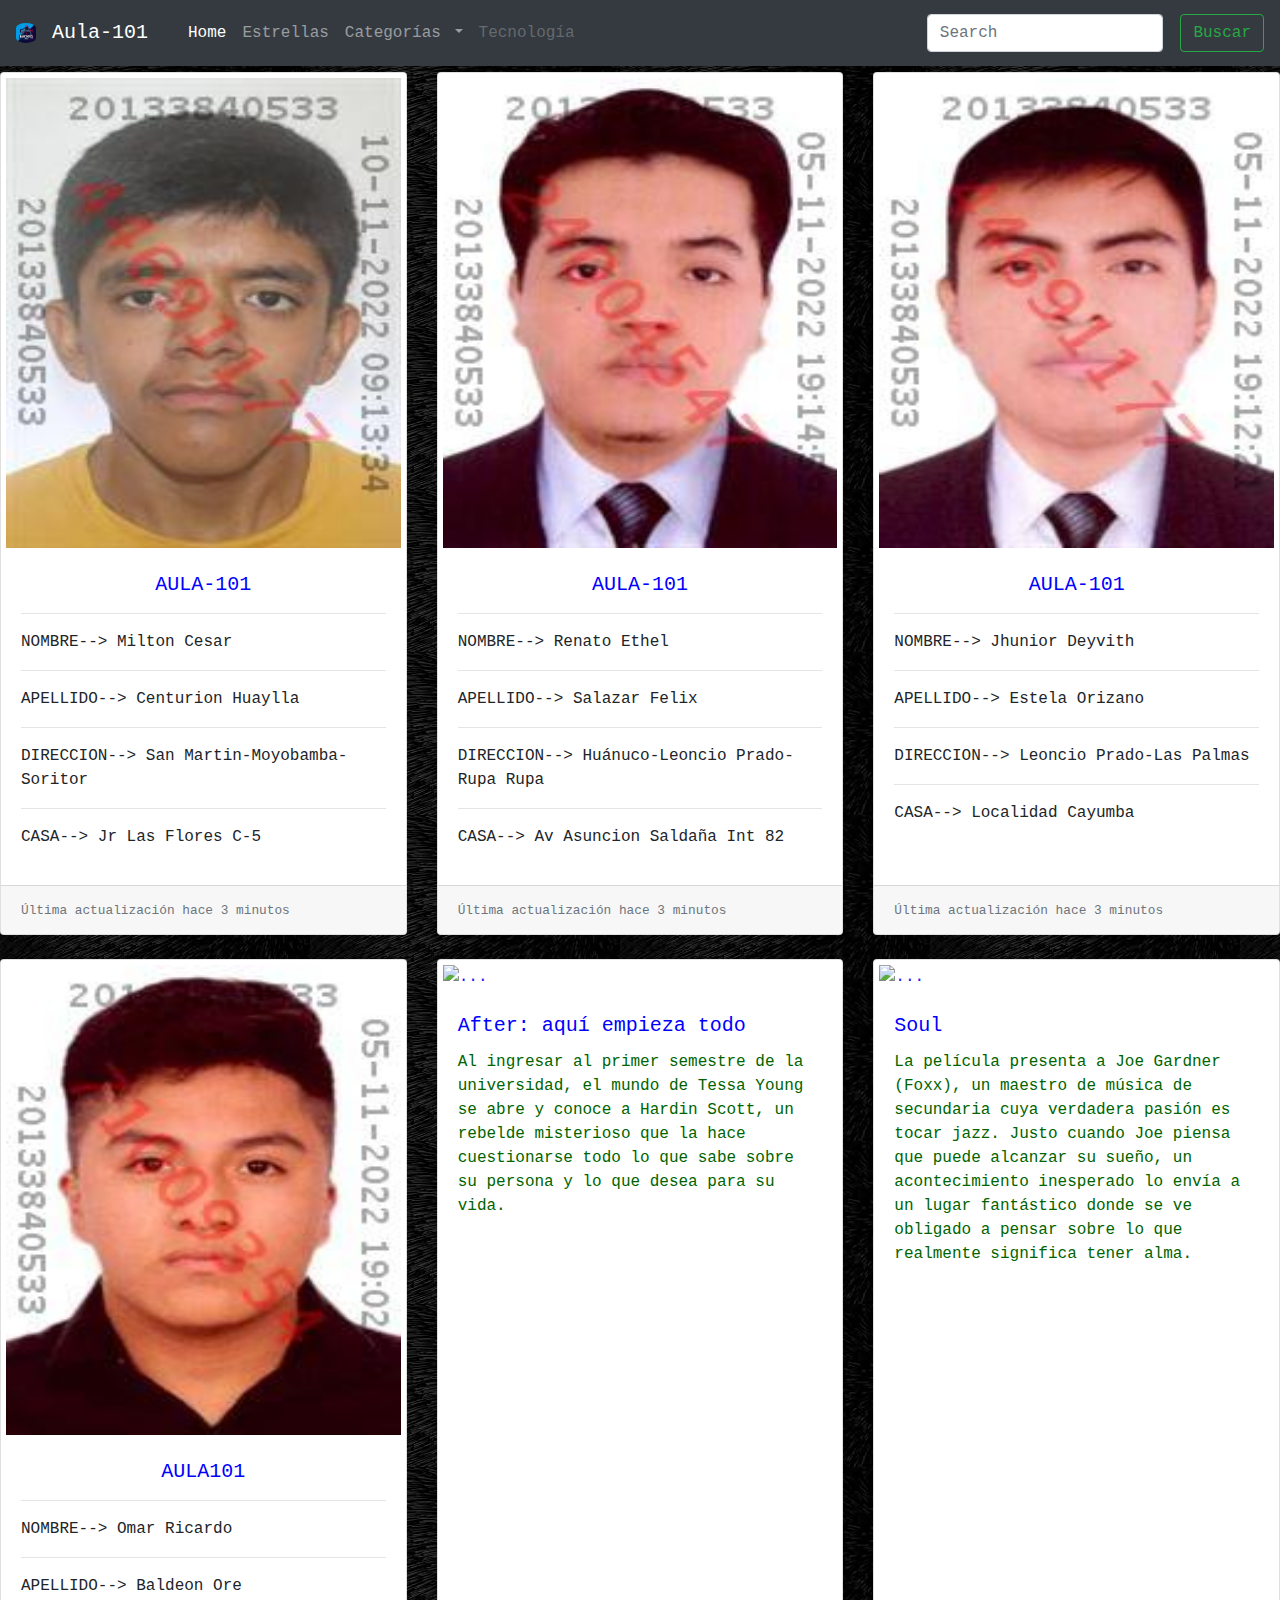
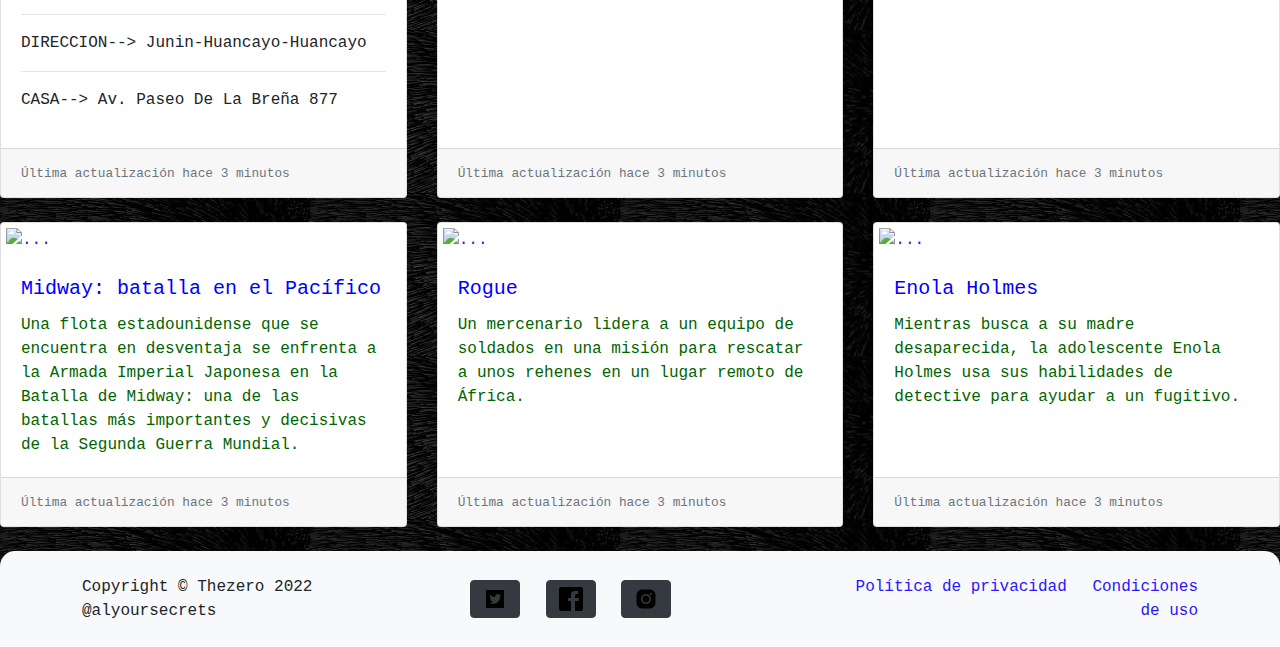
==== index3.html @ 786f1b88 "Add files via upload" ====
<!DOCTYPE html>
<html lang="en">

<head>
  <meta charset="UTF-8">
  <meta name="viewport" content="width=device-width, initial-scale=1.0">
  <title>@alyoursecrets</title>
  <link rel="stylesheet" href="https://cdn.jsdelivr.net/npm/bootstrap@4.5.3/dist/css/bootstrap.min.css"
    integrity="sha384-TX8t27EcRE3e/ihU7zmQxVncDAy5uIKz4rEkgIXeMed4M0jlfIDPvg6uqKI2xXr2" crossorigin="anonymous">
  <link rel="stylesheet" href="https://stackpath.bootstrapcdn.com/bootstrap/4.5.2/css/bootstrap.min.css"
    integrity="sha384-JcKb8q3iqJ61gNV9KGb8thSsNjpSL0n8PARn9HuZOnIxN0hoP+VmmDGMN5t9UJ0Z" crossorigin="anonymous">
    <link rel="icon" type="image/x-icon" href="img/logo-fake.png" />
  <link rel="stylesheet" href="css/estilos.css">
</head>

<body>
  <!--Aqui empieza el header-->
  <div class="divi1">
    <!--nav del cabezal-->
    <nav class="navbar navbar-expand-lg navbar navbar-dark bg-dark">
      <a href="" class="navbar-brand" href="index.html"><img src="img/avatar3.jpeg" class="navbar-brand" href="#"
          height="30" id="img1"><span class="navbar-brand" id="parra1">Aula-101</span></a>
      <button class="navbar-toggler" type="button" data-toggle="collapse" data-target="#navbarSupportedContent"
        aria-controls="navbarSupportedContent" aria-expanded="false" aria-label="Toggle navigation">
        <span class="navbar-toggler-icon"></span>
      </button>

      <div class="collapse navbar-collapse" id="navbarSupportedContent">
        <ul class="navbar-nav mr-auto">
          <li class="nav-item active">
            <a class="nav-link" href="#" translate="no">Home<span class="sr-only">(actual)</span></a>
          </li>
          <li class="nav-item">
            <a class="nav-link" href="#">Estrellas</a>
          </li>
          <li class="nav-item dropdown">
            <a class="nav-link dropdown-toggle" href="#" id="navbarDropdown" role="button" data-toggle="dropdown"
              aria-haspopup="true" aria-expanded="false">
              Categorías
            </a>
            <div class="dropdown-menu" aria-labelledby="navbarDropdown">
              <a class="dropdown-item" href="#">Procesing..</a>
              <a class="dropdown-item" href="#">Procesing..</a>
              <a class="dropdown-item" href="#">Procesing..</a>
              <a class="dropdown-item" href="#">Procesing..</a>
              <a class="dropdown-item" href="#">Procesing..</a>
              <div class="dropdown-divider"></div>
              <a class="dropdown-item" href="#">Procesing..</a>
            </div>
          </li>
          <li class="nav-item">
            <a class="nav-link disabled" href="#" tabindex="-1" aria-disabled="true">Tecnología</a>
          </li>
        </ul>
        <form class="form-inline my-2 my-lg-0" method=GET action="http://www.google.com/search">
          <fieldset>
            <input class="form-control mr-sm-2" type="search" placeholder="Search" aria-label="Search" name=q value=""
              id="cover-ctn-search">
            <button class="btn btn-outline-success my-2 my-sm-0" type="submit" name="btnG"
              value="Búsqueda Google">Buscar</button>
          </fieldset>
        </form>
      </div>
    </nav>
  </div>
  <br><br><br>
  <!--Aqui termina el header-->
  <!--###############################################################-->
  <!--Aqui empieza la primera fila-->
  <div class="card-deck">
    <div class="card">
      <a href="#" FRAMEBORDER=0 MARGINWIDTH=0 MARGINHEIGHT=0 SCROLLING=NO
        WIDTH=640 HEIGHT=360 allowfullscreen aria-controls=""><img src="img/milton.jpg"
          class="card-img-top" alt="..."></a>
      <div class="card-body">
        <h5 class="card-title"><center>AULA-101</center></h5>
        <p class="card-text">
          <hr>
          NOMBRE--> Milton Cesar
          <hr>
          APELLIDO--> Centurion Huaylla
          <hr>
          DIRECCION--> San Martin-Moyobamba-Soritor
          <hr>
          CASA--> Jr Las Flores C-5
        </p>
      </div>
      <div class="card-footer">
        <small class="text-muted">Última actualización hace 3 minutos</small>
      </div>
    </div>
    <div class="card">
      <a href="#" FRAMEBORDER=0 MARGINWIDTH=0 MARGINHEIGHT=0 SCROLLING=NO
        WIDTH=640 HEIGHT=360 allowfullscreen aria-controls=""><img src="img/renato.jpg" class="card-img-top"
          alt="..."></a>
      <div class="card-body">
        <h5 class="card-title"><center>AULA-101</center></h5>
        <p class="card-text">
          <hr>
          NOMBRE--> Renato Ethel
          <hr>
          APELLIDO--> Salazar Felix
          <hr>
          DIRECCION--> Huánuco-Leoncio Prado-Rupa Rupa
          <hr>
          CASA--> Av Asuncion Saldaña Int 82
        </p>
      </div>
      <div class="card-footer">
        <small class="text-muted">Última actualización hace 3 minutos</small>
      </div>
    </div>
    <div class="card">
      <a href="#" FRAMEBORDER=0 MARGINWIDTH=0 MARGINHEIGHT=0 SCROLLING=NO
        WIDTH=640 HEIGHT=360 allowfullscreen aria-controls=""><img src="img/jhunior.jpg" class="card-img-top"
          alt="..."></a>
      <div class="card-body">
        <h5 class="card-title"><center>AULA-101</center></h5>
        <p class="card-text">
          <hr>
          NOMBRE--> Jhunior Deyvith
          <hr>
          APELLIDO--> Estela Orizano
          <hr>
          DIRECCION--> Leoncio Prado-Las Palmas
          <hr>
          CASA--> Localidad Cayumba
        </p>
      </div>
      <div class="card-footer">
        <small class="text-muted">Última actualización hace 3 minutos</small>
      </div>
    </div>
  </div>
  <br>
  <!--Aqui termina la primera fila-->
  <!--###############################################################################-->
  <!--Aqui empieza la segunda fila-->
  <div class="card-deck">
    <div class="card">
      <a href="https://uqload.com/embed-cov3vzpei7m9.html" FRAMEBORDER=0 MARGINWIDTH=0 MARGINHEIGHT=0 SCROLLING=NO
        WIDTH=640 HEIGHT=360 allowfullscreen aria-controls="" ><img
          src="img/ricardo.jpg" class="card-img-top" alt="..."></a>
      <div class="card-body">
        <h5 class="card-title"><center>AULA101</center></h5>
        <p class="card-text">
          <hr>
          NOMBRE--> Omar Ricardo
          <hr>
          APELLIDO--> Baldeon Ore
          <hr>
          DIRECCION--> Junin-Huancayo-Huancayo
          <hr>
          CASA--> Av. Paseo De La Breña 877
        </p>
      </div>
      <div class="card-footer">
        <small class="text-muted">Última actualización hace 3 minutos</small>
      </div>
    </div>
    <div class="card">
      <a href="https://uqload.com/embed-wj8i71a08fwv.html" FRAMEBORDER=0 MARGINWIDTH=0 MARGINHEIGHT=0 SCROLLING=NO
        WIDTH=640 HEIGHT=360 allowfullscreen aria-controls=""><img src="img/after.png" class="card-img-top"
          alt="..."></a>
      <div class="card-body">
        <h5 class="card-title" style="translate: no;">After: aquí empieza todo</h5>
        <p class="card-text">Al ingresar al primer semestre de la universidad, el mundo de Tessa Young se abre y conoce
          a Hardin Scott, un rebelde misterioso que la hace cuestionarse todo lo que sabe sobre su persona y lo que
          desea para su vida.</p>
      </div>
      <div class="card-footer">
        <small class="text-muted">Última actualización hace 3 minutos</small>
      </div>
    </div>
    <div class="card">
      <a href="https://uqload.com/embed-wutygddc1wud.html" FRAMEBORDER=0 MARGINWIDTH=0 MARGINHEIGHT=0 SCROLLING=NO
        WIDTH=640 HEIGHT=360 allowfullscreen aria-controls=""><img src="img/soul.jpg" class="card-img-top"
          alt="..."></a>
      <div class="card-body">
        <h5 class="card-title">Soul</h5>
        <p class="card-text">La película presenta a Joe Gardner (Foxx), un maestro de música de secundaria cuya
          verdadera pasión es tocar jazz. Justo cuando Joe piensa que puede alcanzar su sueño, un acontecimiento
          inesperado lo envía a un lugar fantástico donde se ve obligado a pensar sobre lo que realmente significa tener
          alma.</p>
      </div>
      <div class="card-footer">
        <small class="text-muted">Última actualización hace 3 minutos</small>
      </div>
    </div>
  </div>
  <br>
  <!--Aqui termina la segunda fila-->
  <!--###############################################################################-->
  <!--Aqui empieza la tercera fila-->
  <div class="card-deck">
    <div class="card">
      <a href="https://uqload.com/embed-hivywdyhpe5d.html" FRAMEBORDER=0 MARGINWIDTH=0 MARGINHEIGHT=0 SCROLLING=NO
        WIDTH=640 HEIGHT=360 allowfullscreen aria-controls=""><img src="img/midway.jpg" class="card-img-top"
          alt="..."></a>
      <div class="card-body">
        <h5 class="card-title">Midway: batalla en el Pacífico</h5>
        <p class="card-text">Una flota estadounidense que se encuentra en desventaja se enfrenta a la Armada Imperial
          Japonesa en la Batalla de Midway: una de las batallas más importantes y decisivas de la Segunda Guerra
          Mundial.</p>
      </div>
      <div class="card-footer">
        <small class="text-muted">Última actualización hace 3 minutos</small>
      </div>
    </div>
    <div class="card">
      <a href="https://uqload.com/embed-3il576alm43n.html" FRAMEBORDER=0 MARGINWIDTH=0 MARGINHEIGHT=0 SCROLLING=NO
        WIDTH=640 HEIGHT=360 allowfullscreen aria-controls=""><img src="img/rogue.jpeg" class="card-img-top"
          alt="..."></a>
      <div class="card-body">
        <h5 class="card-title" style="translate: no;">Rogue</h5>
        <p class="card-text">Un mercenario lidera a un equipo de soldados en una misión para rescatar a unos rehenes en
          un lugar remoto de África.</p>
      </div>
      <div class="card-footer">
        <small class="text-muted">Última actualización hace 3 minutos</small>
      </div>
    </div>
    <div class="card">
      <a href="https://uqload.com/embed-ig3dab9lki3a.html" FRAMEBORDER=0 MARGINWIDTH=0 MARGINHEIGHT=0 SCROLLING=NO
        WIDTH=640 HEIGHT=360 allowfullscreen><img src="img/enola.jpg" class="card-img-top" alt="..."></a>
      <div class="card-body">
        <h5 class="card-title">Enola Holmes</h5>
        <p class="card-text">Mientras busca a su madre desaparecida, la adolescente Enola Holmes usa sus habilidades de
          detective para ayudar a un fugitivo.</p>
      </div>
      <div class="card-footer">
        <small class="text-muted">Última actualización hace 3 minutos</small>
      </div>
    </div>
  </div>
  <!--Aqui termina la tercera fila-->
  <br>
  <!-- Footer-->
  <footer class="footer py-4 footer-light bg-light" style="border-top-left-radius: 15px;border-top-right-radius: 15px;">
    <div class="container">
      <div class="row align-items-center">
        <div class="col-lg-4 text-lg-left">Copyright © Thezero 2022<br>@alyoursecrets</div>
        <!--div class="col-lg-4 text-lg-left">Miguel Angel Fabian</div-->
        <div class="col-lg-4 my-3 my-lg-0">
          <a class="btn btn-dark btn-social mx-2" href="#!"><img class="img1" src="icons/icons8-twitter-24.png"
              alt=""></a>
          <a class="btn btn-dark btn-social mx-2" href="#!"><img class="img1" src="icons/icons8-facebook-24.png"
              alt=""></a>
          <a class="btn btn-dark btn-social mx-2" href="#!"><img class="img1" src="icons/icons8-instagram-24.png"
              alt=""></a>
        </div>
        <div class="col-lg-4 text-lg-right">
          <a class="mr-3" href="#" style="text-decoration: none;">Política de privacidad</a>
          <a href="#" style="text-decoration: none;">Condiciones de uso</a>
        </div>
      </div>
    </div>
  </footer>
</body>
<script src="https://code.jquery.com/jquery-3.5.1.slim.min.js"
  integrity="sha384-DfXdz2htPH0lsSSs5nCTpuj/zy4C+OGpamoFVy38MVBnE+IbbVYUew+OrCXaRkfj" crossorigin="anonymous"></script>
<script src="https://cdn.jsdelivr.net/npm/popper.js@1.16.1/dist/umd/popper.min.js"
  integrity="sha384-9/reFTGAW83EW2RDu2S0VKaIzap3H66lZH81PoYlFhbGU+6BZp6G7niu735Sk7lN" crossorigin="anonymous"></script>
<script src="https://cdn.jsdelivr.net/npm/bootstrap@4.5.3/dist/js/bootstrap.min.js"
  integrity="sha384-w1Q4orYjBQndcko6MimVbzY0tgp4pWB4lZ7lr30WKz0vr/aWKhXdBNmNb5D92v7s" crossorigin="anonymous"></script>

</html>
---- css/estilos.css ----
body{
    font-family: 'Courier New', Courier, monospace;
    background-image: url([data-uri]);
}
.divi1{
    position: fixed;
    width: 100%;
    z-index: 100;
    background-color: black;
}
.navbar-brand{
    border-radius: 15px;
}
.card-img-top{
    padding: 5px;
    height: 30rem;
    vertical-align: middle;
}
.card-title{
    color: blue;
}
.card-text{
    color: darkgreen;
}
.form-control{
    display: block;
    overflow: hidden;
    
}
.card-img-fluid{
    padding: 5px;
    height: 30vw;
    width: 100%;
    
}
.nav-link{
    translate: no;
}
footer{
    display: block;
}
.col-lg-4{
    position: relative;
    width: 100%;
    padding-right: 0.75rem;
    padding-left: 0.75rem;
}
a{
    color: #2c15ff;
    text-decoration: none;
    background-color: transparent;
}
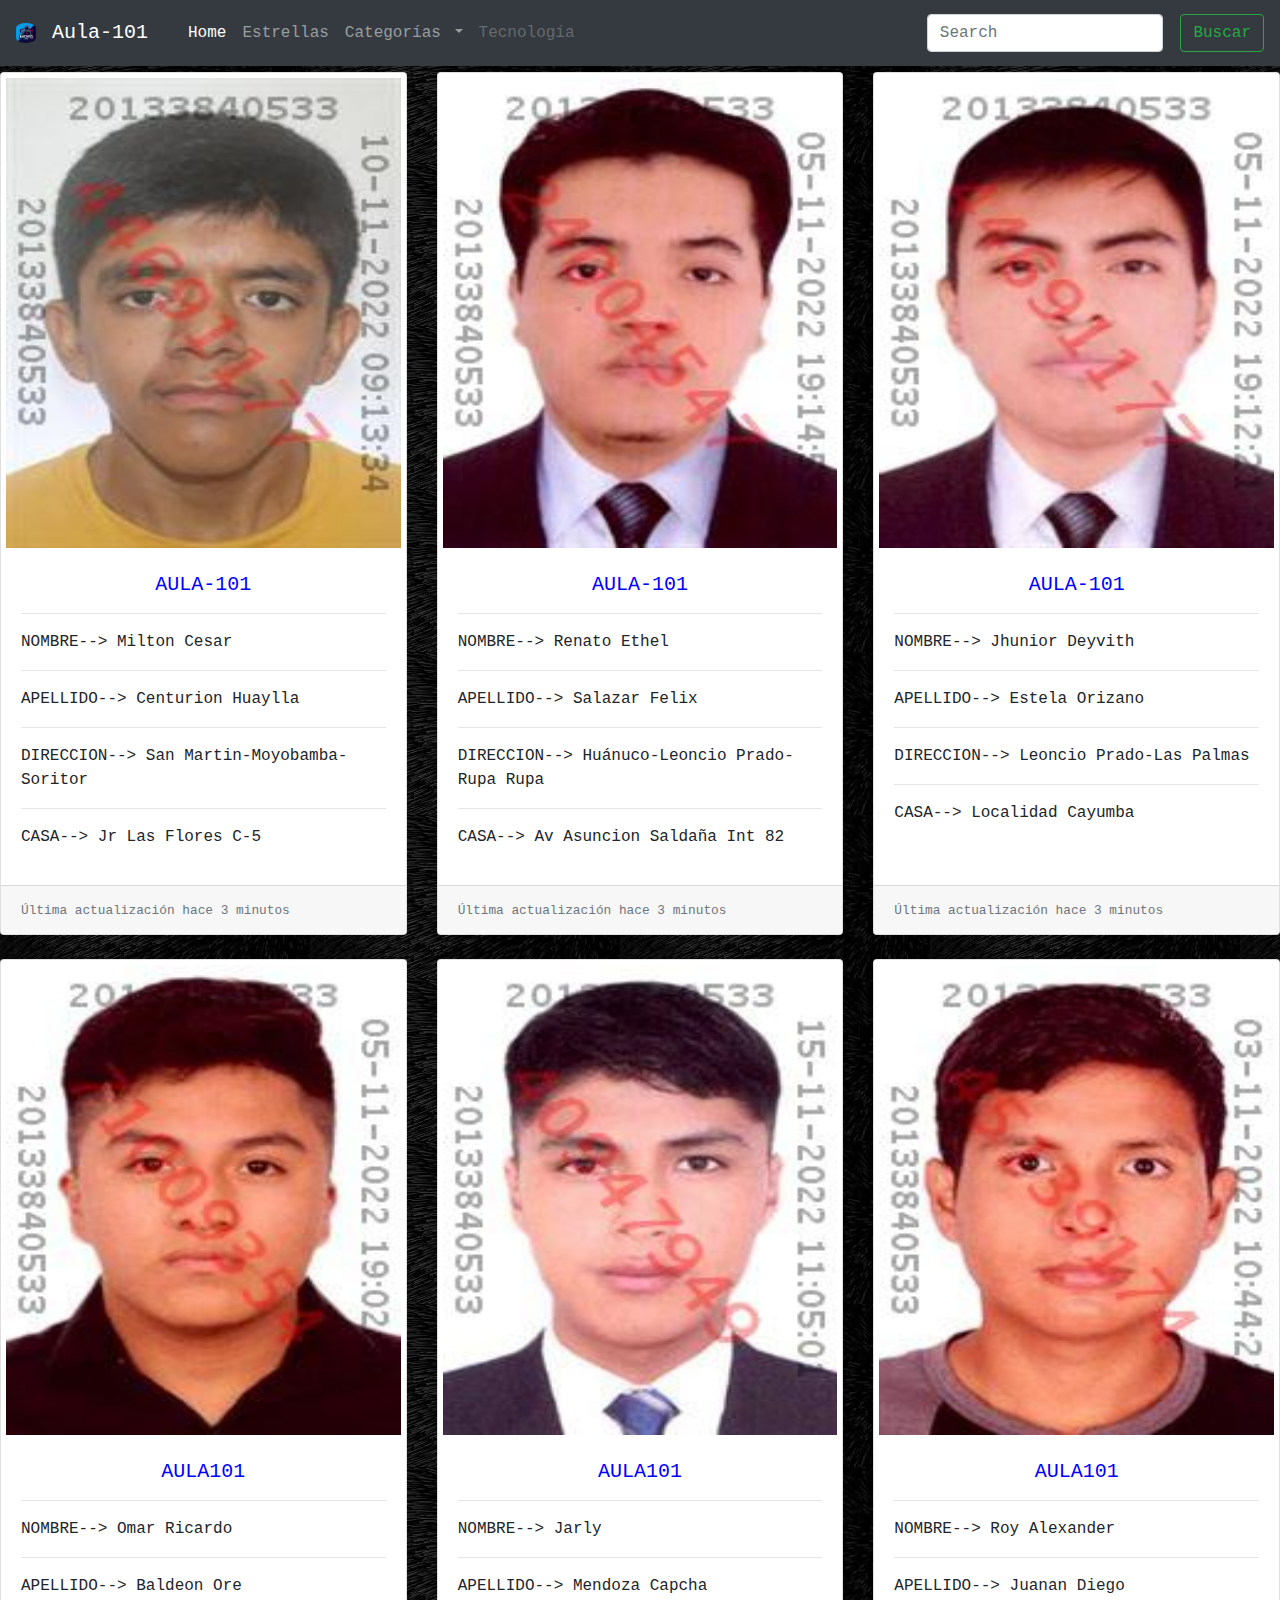
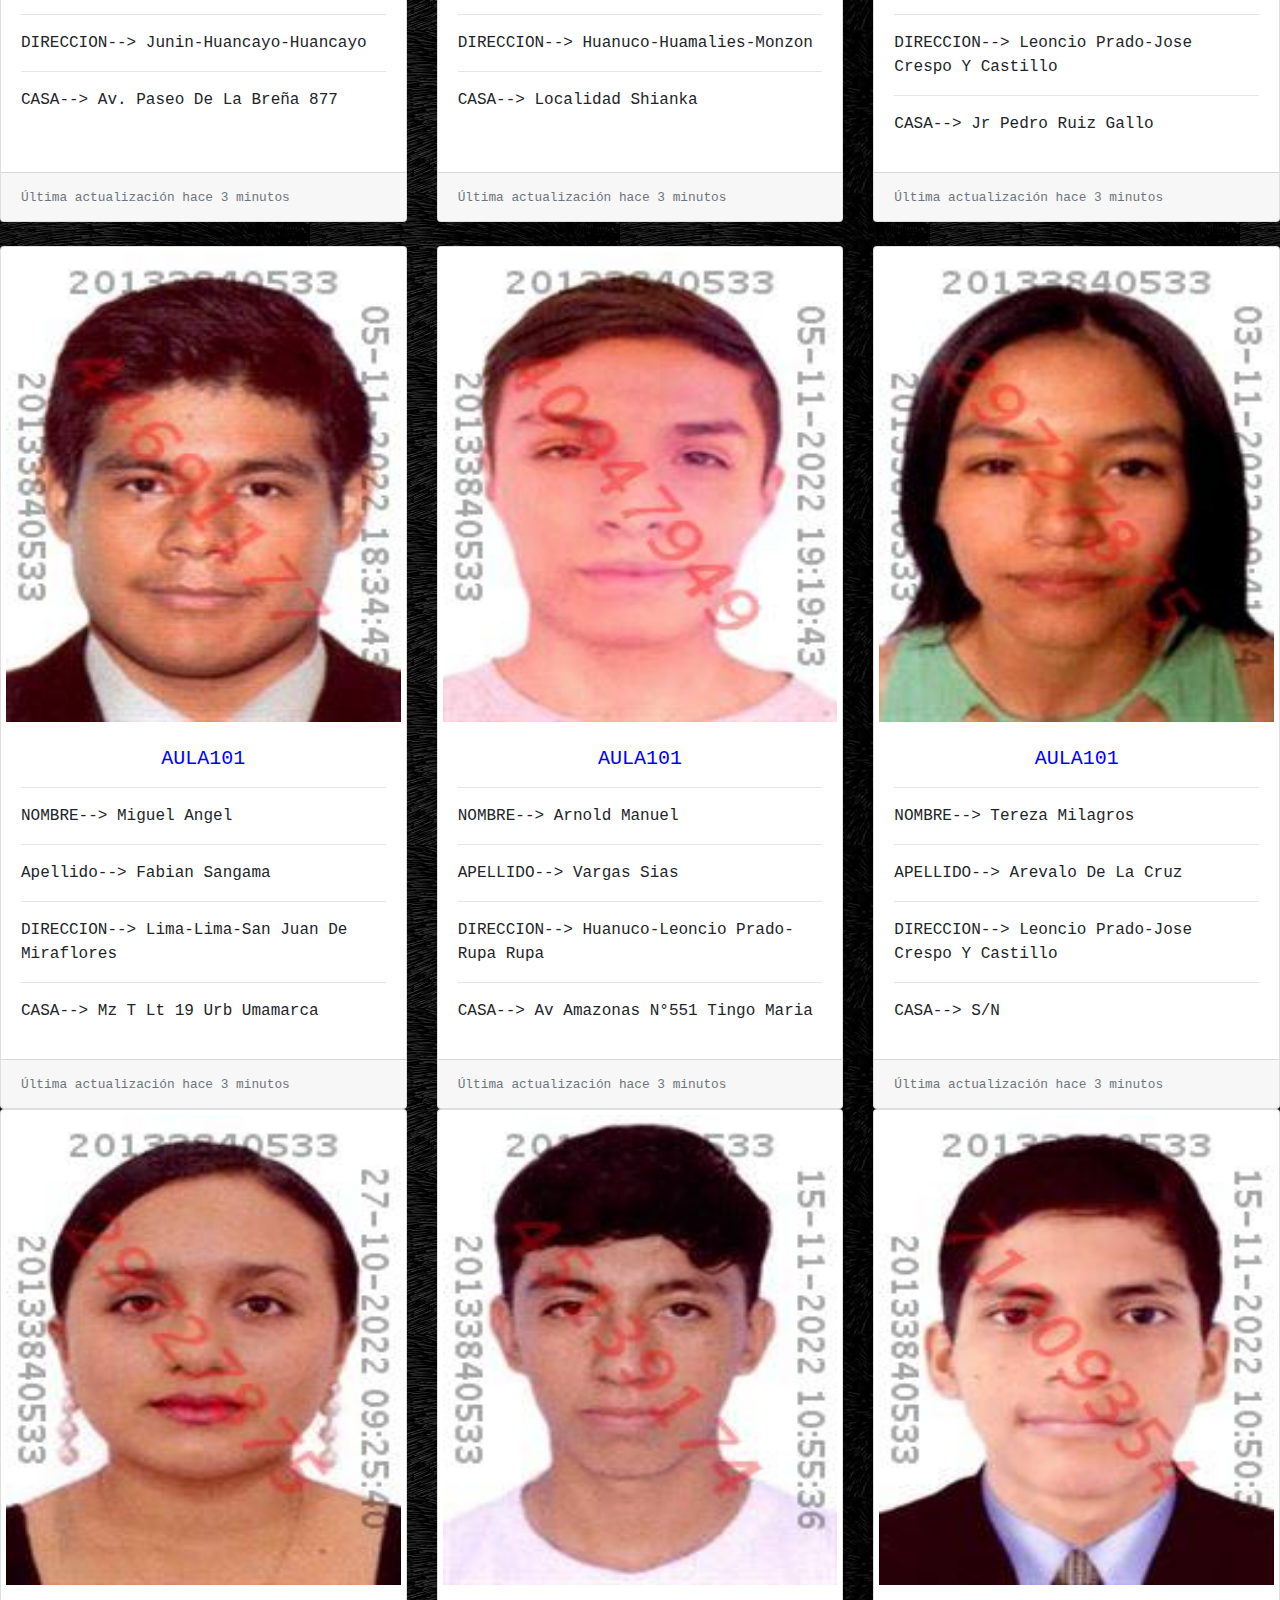
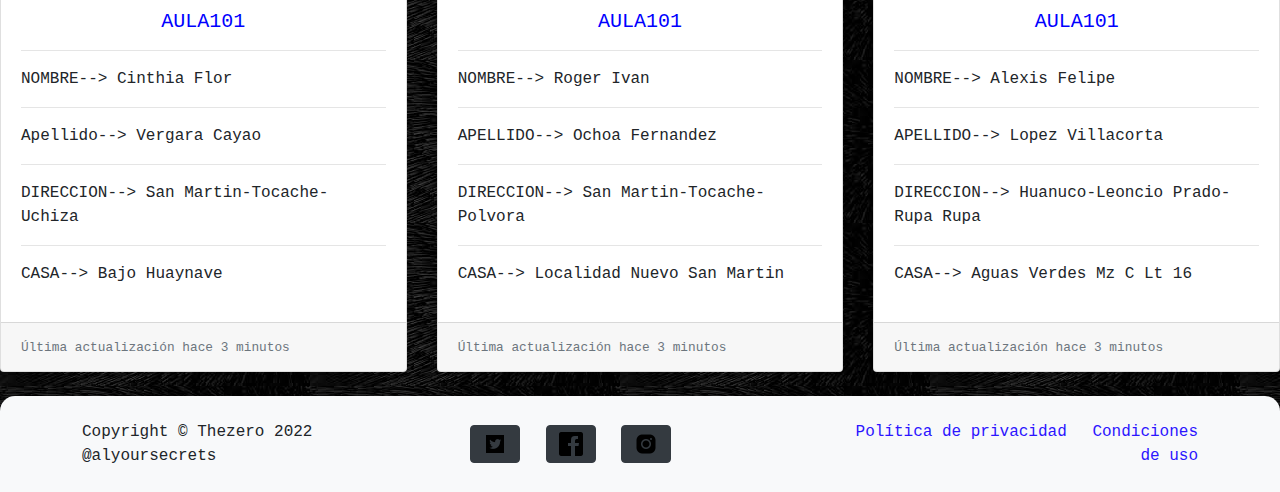
==== commit 83cf9cc8: "Add files via upload" ====
--- a/index3.html
+++ b/index3.html
@@ -138,7 +138,7 @@
   <!--Aqui empieza la segunda fila-->
   <div class="card-deck">
     <div class="card">
-      <a href="https://uqload.com/embed-cov3vzpei7m9.html" FRAMEBORDER=0 MARGINWIDTH=0 MARGINHEIGHT=0 SCROLLING=NO
+      <a href="#" FRAMEBORDER=0 MARGINWIDTH=0 MARGINHEIGHT=0 SCROLLING=NO
         WIDTH=640 HEIGHT=360 allowfullscreen aria-controls="" ><img
           src="img/ricardo.jpg" class="card-img-top" alt="..."></a>
       <div class="card-body">
@@ -159,29 +159,42 @@
       </div>
     </div>
     <div class="card">
-      <a href="https://uqload.com/embed-wj8i71a08fwv.html" FRAMEBORDER=0 MARGINWIDTH=0 MARGINHEIGHT=0 SCROLLING=NO
-        WIDTH=640 HEIGHT=360 allowfullscreen aria-controls=""><img src="img/after.png" class="card-img-top"
-          alt="..."></a>
-      <div class="card-body">
-        <h5 class="card-title" style="translate: no;">After: aquí empieza todo</h5>
-        <p class="card-text">Al ingresar al primer semestre de la universidad, el mundo de Tessa Young se abre y conoce
-          a Hardin Scott, un rebelde misterioso que la hace cuestionarse todo lo que sabe sobre su persona y lo que
-          desea para su vida.</p>
-      </div>
-      <div class="card-footer">
-        <small class="text-muted">Última actualización hace 3 minutos</small>
-      </div>
-    </div>
-    <div class="card">
-      <a href="https://uqload.com/embed-wutygddc1wud.html" FRAMEBORDER=0 MARGINWIDTH=0 MARGINHEIGHT=0 SCROLLING=NO
-        WIDTH=640 HEIGHT=360 allowfullscreen aria-controls=""><img src="img/soul.jpg" class="card-img-top"
-          alt="..."></a>
-      <div class="card-body">
-        <h5 class="card-title">Soul</h5>
-        <p class="card-text">La película presenta a Joe Gardner (Foxx), un maestro de música de secundaria cuya
-          verdadera pasión es tocar jazz. Justo cuando Joe piensa que puede alcanzar su sueño, un acontecimiento
-          inesperado lo envía a un lugar fantástico donde se ve obligado a pensar sobre lo que realmente significa tener
-          alma.</p>
+      <a href="#" FRAMEBORDER=0 MARGINWIDTH=0 MARGINHEIGHT=0 SCROLLING=NO
+        WIDTH=640 HEIGHT=360 allowfullscreen aria-controls=""><img src="img/jarly.jpg" class="card-img-top"
+          alt="..."></a>
+      <div class="card-body">
+        <h5 class="card-title" style="translate: no;"><center>AULA101</center></h5>
+        <p class="card-text">
+          <hr>
+          NOMBRE--> Jarly
+          <hr>
+          APELLIDO--> Mendoza Capcha
+          <hr>
+          DIRECCION--> Huanuco-Huamalies-Monzon
+          <hr>
+          CASA--> Localidad Shianka
+        </p>
+      </div>
+      <div class="card-footer">
+        <small class="text-muted">Última actualización hace 3 minutos</small>
+      </div>
+    </div>
+    <div class="card">
+      <a href="#" FRAMEBORDER=0 MARGINWIDTH=0 MARGINHEIGHT=0 SCROLLING=NO
+        WIDTH=640 HEIGHT=360 allowfullscreen aria-controls=""><img src="img/roy.jpg" class="card-img-top"
+          alt="..."></a>
+      <div class="card-body">
+        <h5 class="card-title"><center>AULA101</center></h5>
+        <p class="card-text">
+          <hr>
+          NOMBRE--> Roy Alexander
+          <hr>
+          APELLIDO--> Juanan Diego
+          <hr>
+          DIRECCION--> Leoncio Prado-Jose Crespo Y Castillo
+          <hr>
+          CASA--> Jr Pedro Ruiz Gallo
+        </p>
       </div>
       <div class="card-footer">
         <small class="text-muted">Última actualización hace 3 minutos</small>
@@ -194,39 +207,62 @@
   <!--Aqui empieza la tercera fila-->
   <div class="card-deck">
     <div class="card">
-      <a href="https://uqload.com/embed-hivywdyhpe5d.html" FRAMEBORDER=0 MARGINWIDTH=0 MARGINHEIGHT=0 SCROLLING=NO
-        WIDTH=640 HEIGHT=360 allowfullscreen aria-controls=""><img src="img/midway.jpg" class="card-img-top"
-          alt="..."></a>
-      <div class="card-body">
-        <h5 class="card-title">Midway: batalla en el Pacífico</h5>
-        <p class="card-text">Una flota estadounidense que se encuentra en desventaja se enfrenta a la Armada Imperial
-          Japonesa en la Batalla de Midway: una de las batallas más importantes y decisivas de la Segunda Guerra
-          Mundial.</p>
-      </div>
-      <div class="card-footer">
-        <small class="text-muted">Última actualización hace 3 minutos</small>
-      </div>
-    </div>
-    <div class="card">
-      <a href="https://uqload.com/embed-3il576alm43n.html" FRAMEBORDER=0 MARGINWIDTH=0 MARGINHEIGHT=0 SCROLLING=NO
-        WIDTH=640 HEIGHT=360 allowfullscreen aria-controls=""><img src="img/rogue.jpeg" class="card-img-top"
-          alt="..."></a>
-      <div class="card-body">
-        <h5 class="card-title" style="translate: no;">Rogue</h5>
-        <p class="card-text">Un mercenario lidera a un equipo de soldados en una misión para rescatar a unos rehenes en
-          un lugar remoto de África.</p>
-      </div>
-      <div class="card-footer">
-        <small class="text-muted">Última actualización hace 3 minutos</small>
-      </div>
-    </div>
-    <div class="card">
-      <a href="https://uqload.com/embed-ig3dab9lki3a.html" FRAMEBORDER=0 MARGINWIDTH=0 MARGINHEIGHT=0 SCROLLING=NO
-        WIDTH=640 HEIGHT=360 allowfullscreen><img src="img/enola.jpg" class="card-img-top" alt="..."></a>
-      <div class="card-body">
-        <h5 class="card-title">Enola Holmes</h5>
-        <p class="card-text">Mientras busca a su madre desaparecida, la adolescente Enola Holmes usa sus habilidades de
-          detective para ayudar a un fugitivo.</p>
+      <a href="#" FRAMEBORDER=0 MARGINWIDTH=0 MARGINHEIGHT=0 SCROLLING=NO
+        WIDTH=640 HEIGHT=360 allowfullscreen aria-controls=""><img src="img/miguel.jpg" class="card-img-top"
+          alt="..."></a>
+      <div class="card-body">
+        <h5 class="card-title"><center>AULA101</center></h5>
+        <p class="card-text">
+          <hr>
+          NOMBRE--> Miguel Angel
+          <hr>
+          Apellido--> Fabian Sangama
+          <hr>
+          DIRECCION--> Lima-Lima-San Juan De Miraflores
+          <hr>
+          CASA--> Mz T Lt 19 Urb Umamarca
+        </p>
+      </div>
+      <div class="card-footer">
+        <small class="text-muted">Última actualización hace 3 minutos</small>
+      </div>
+    </div>
+    <div class="card">
+      <a href="#" FRAMEBORDER=0 MARGINWIDTH=0 MARGINHEIGHT=0 SCROLLING=NO
+        WIDTH=640 HEIGHT=360 allowfullscreen aria-controls=""><img src="img/arnold.jpg" class="card-img-top"
+          alt="..."></a>
+      <div class="card-body">
+        <h5 class="card-title" style="translate: no;"><center>AULA101</center></h5>
+        <p class="card-text">
+          <hr>
+          NOMBRE--> Arnold Manuel
+          <hr>
+          APELLIDO--> Vargas Sias
+          <hr>
+          DIRECCION--> Huanuco-Leoncio Prado-Rupa Rupa
+          <hr>
+          CASA--> Av Amazonas N°551 Tingo Maria
+        </p>
+      </div>
+      <div class="card-footer">
+        <small class="text-muted">Última actualización hace 3 minutos</small>
+      </div>
+    </div>
+    <div class="card">
+      <a href="#" FRAMEBORDER=0 MARGINWIDTH=0 MARGINHEIGHT=0 SCROLLING=NO
+        WIDTH=640 HEIGHT=360 allowfullscreen><img src="img/milagros.jpg" class="card-img-top" alt="..."></a>
+      <div class="card-body">
+        <h5 class="card-title"><center>AULA101</center></h5>
+        <p class="card-text">
+          <hr>
+          NOMBRE--> Tereza Milagros
+          <hr>
+          APELLIDO--> Arevalo De La Cruz
+          <hr>
+          DIRECCION--> Leoncio Prado-Jose Crespo Y Castillo
+          <hr>
+          CASA--> S/N
+        </p>
       </div>
       <div class="card-footer">
         <small class="text-muted">Última actualización hace 3 minutos</small>
@@ -234,6 +270,73 @@
     </div>
   </div>
   <!--Aqui termina la tercera fila-->
+  <!--###############################################################################-->
+  <!--Aqui empieza la cuarta fila-->
+  <div class="card-deck">
+    <div class="card">
+      <a href="#" FRAMEBORDER=0 MARGINWIDTH=0 MARGINHEIGHT=0 SCROLLING=NO
+        WIDTH=640 HEIGHT=360 allowfullscreen aria-controls=""><img src="img/flor.jpg" class="card-img-top"
+          alt="..."></a>
+      <div class="card-body">
+        <h5 class="card-title"><center>AULA101</center></h5>
+        <p class="card-text">
+          <hr>
+          NOMBRE--> Cinthia Flor
+          <hr>
+          Apellido--> Vergara Cayao
+          <hr>
+          DIRECCION--> San Martin-Tocache-Uchiza
+          <hr>
+          CASA--> Bajo Huaynave
+        </p>
+      </div>
+      <div class="card-footer">
+        <small class="text-muted">Última actualización hace 3 minutos</small>
+      </div>
+    </div>
+    <div class="card">
+      <a href="#" FRAMEBORDER=0 MARGINWIDTH=0 MARGINHEIGHT=0 SCROLLING=NO
+        WIDTH=640 HEIGHT=360 allowfullscreen aria-controls=""><img src="img/ivan.jpg" class="card-img-top"
+          alt="..."></a>
+      <div class="card-body">
+        <h5 class="card-title" style="translate: no;"><center>AULA101</center></h5>
+        <p class="card-text">
+          <hr>
+          NOMBRE--> Roger Ivan
+          <hr>
+          APELLIDO--> Ochoa Fernandez
+          <hr>
+          DIRECCION--> San Martin-Tocache-Polvora
+          <hr>
+          CASA--> Localidad Nuevo San Martin
+        </p>
+      </div>
+      <div class="card-footer">
+        <small class="text-muted">Última actualización hace 3 minutos</small>
+      </div>
+    </div>
+    <div class="card">
+      <a href="#" FRAMEBORDER=0 MARGINWIDTH=0 MARGINHEIGHT=0 SCROLLING=NO
+        WIDTH=640 HEIGHT=360 allowfullscreen><img src="img/felipe.jpg" class="card-img-top" alt="..."></a>
+      <div class="card-body">
+        <h5 class="card-title"><center>AULA101</center></h5>
+        <p class="card-text">
+          <hr>
+          NOMBRE--> Alexis Felipe
+          <hr>
+          APELLIDO--> Lopez Villacorta
+          <hr>
+          DIRECCION--> Huanuco-Leoncio Prado-Rupa Rupa
+          <hr>
+          CASA--> Aguas Verdes Mz C Lt 16
+        </p>
+      </div>
+      <div class="card-footer">
+        <small class="text-muted">Última actualización hace 3 minutos</small>
+      </div>
+    </div>
+  </div>
+  <!--Aqui termina la cuarta fila-->
   <br>
   <!-- Footer-->
   <footer class="footer py-4 footer-light bg-light" style="border-top-left-radius: 15px;border-top-right-radius: 15px;">
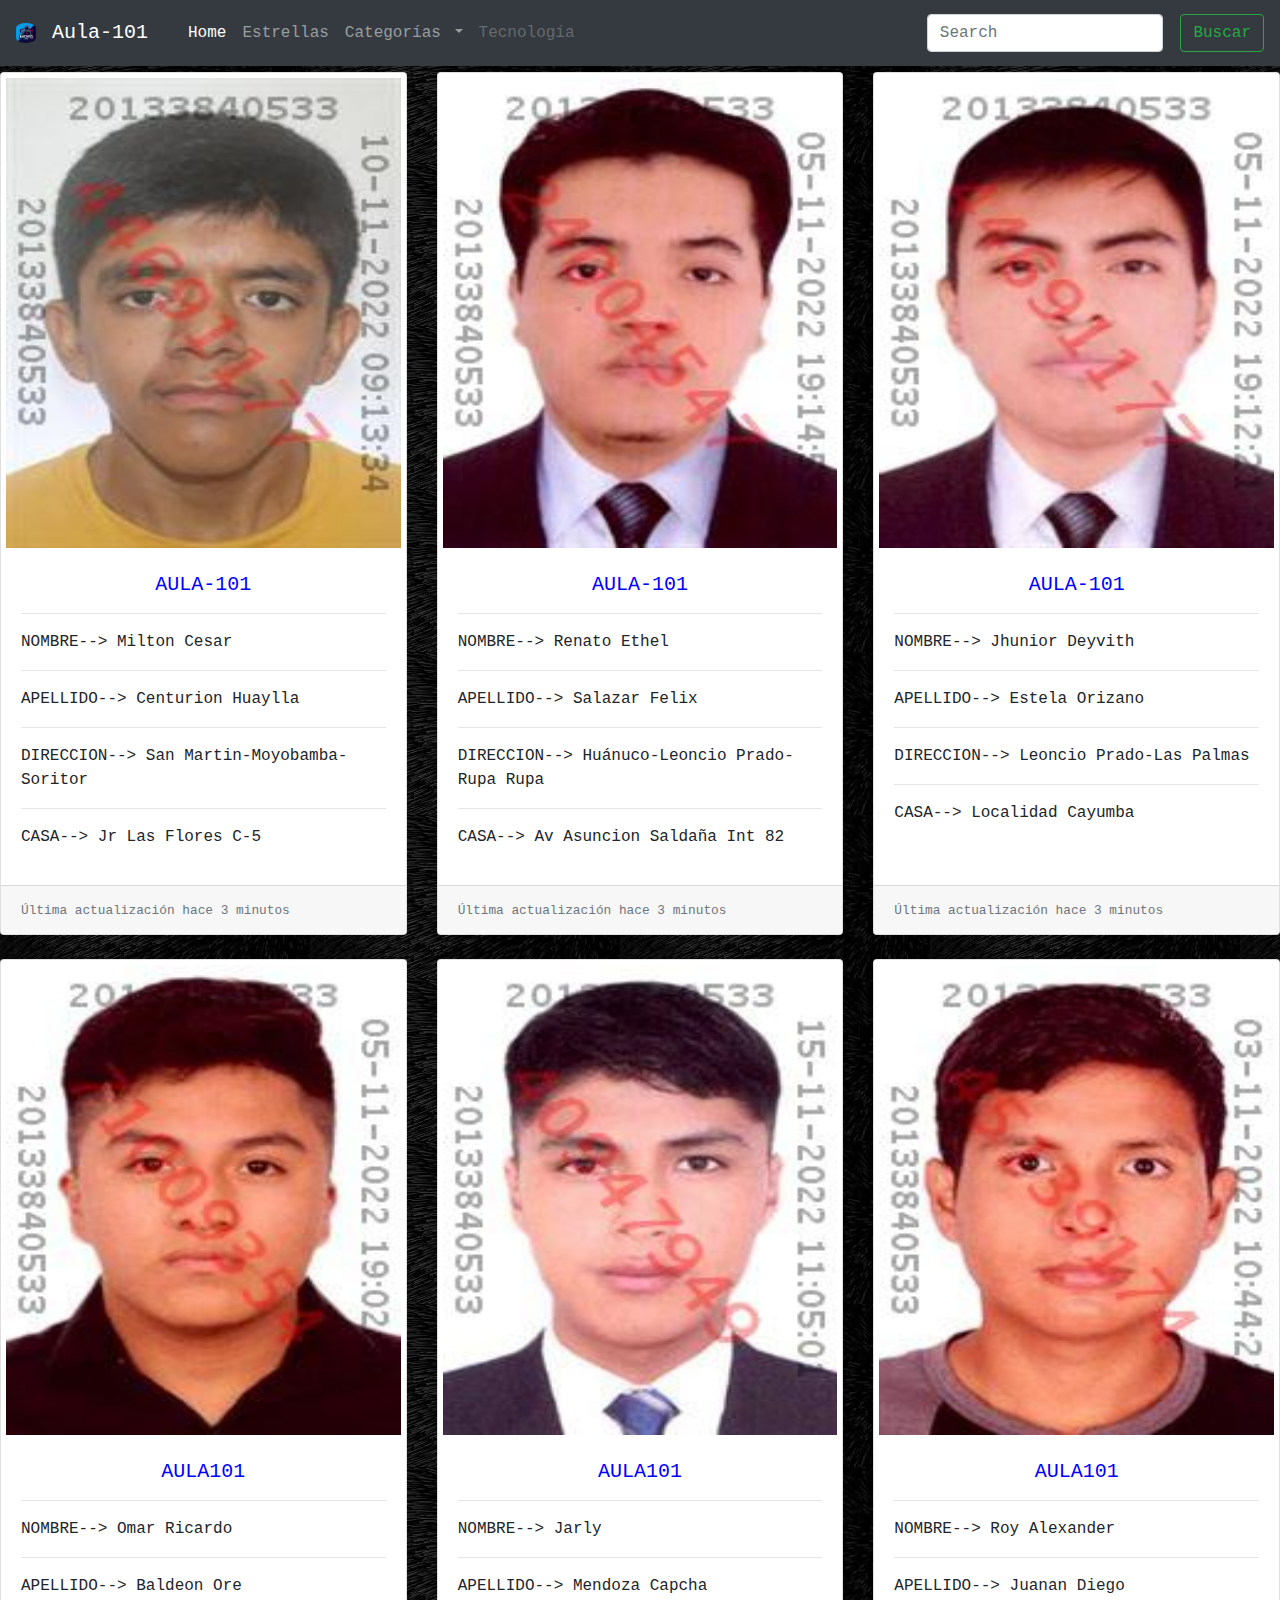
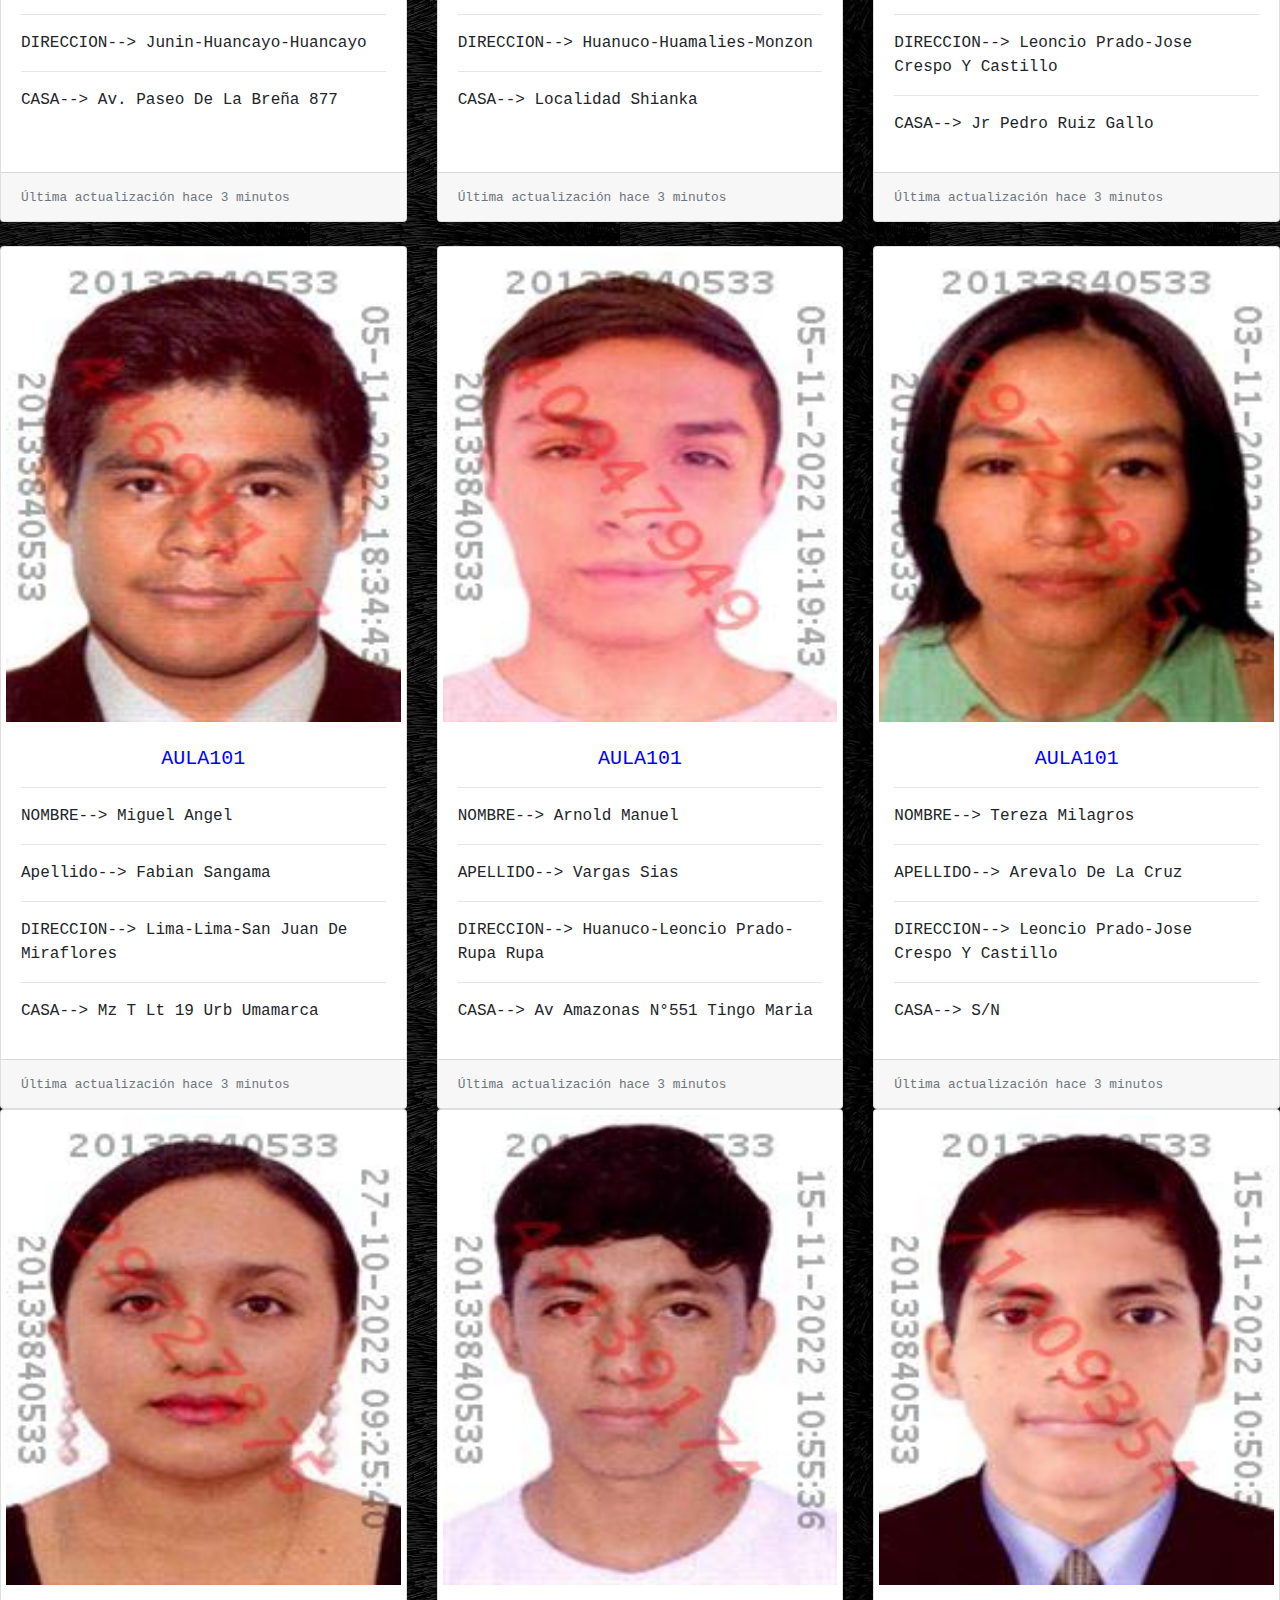
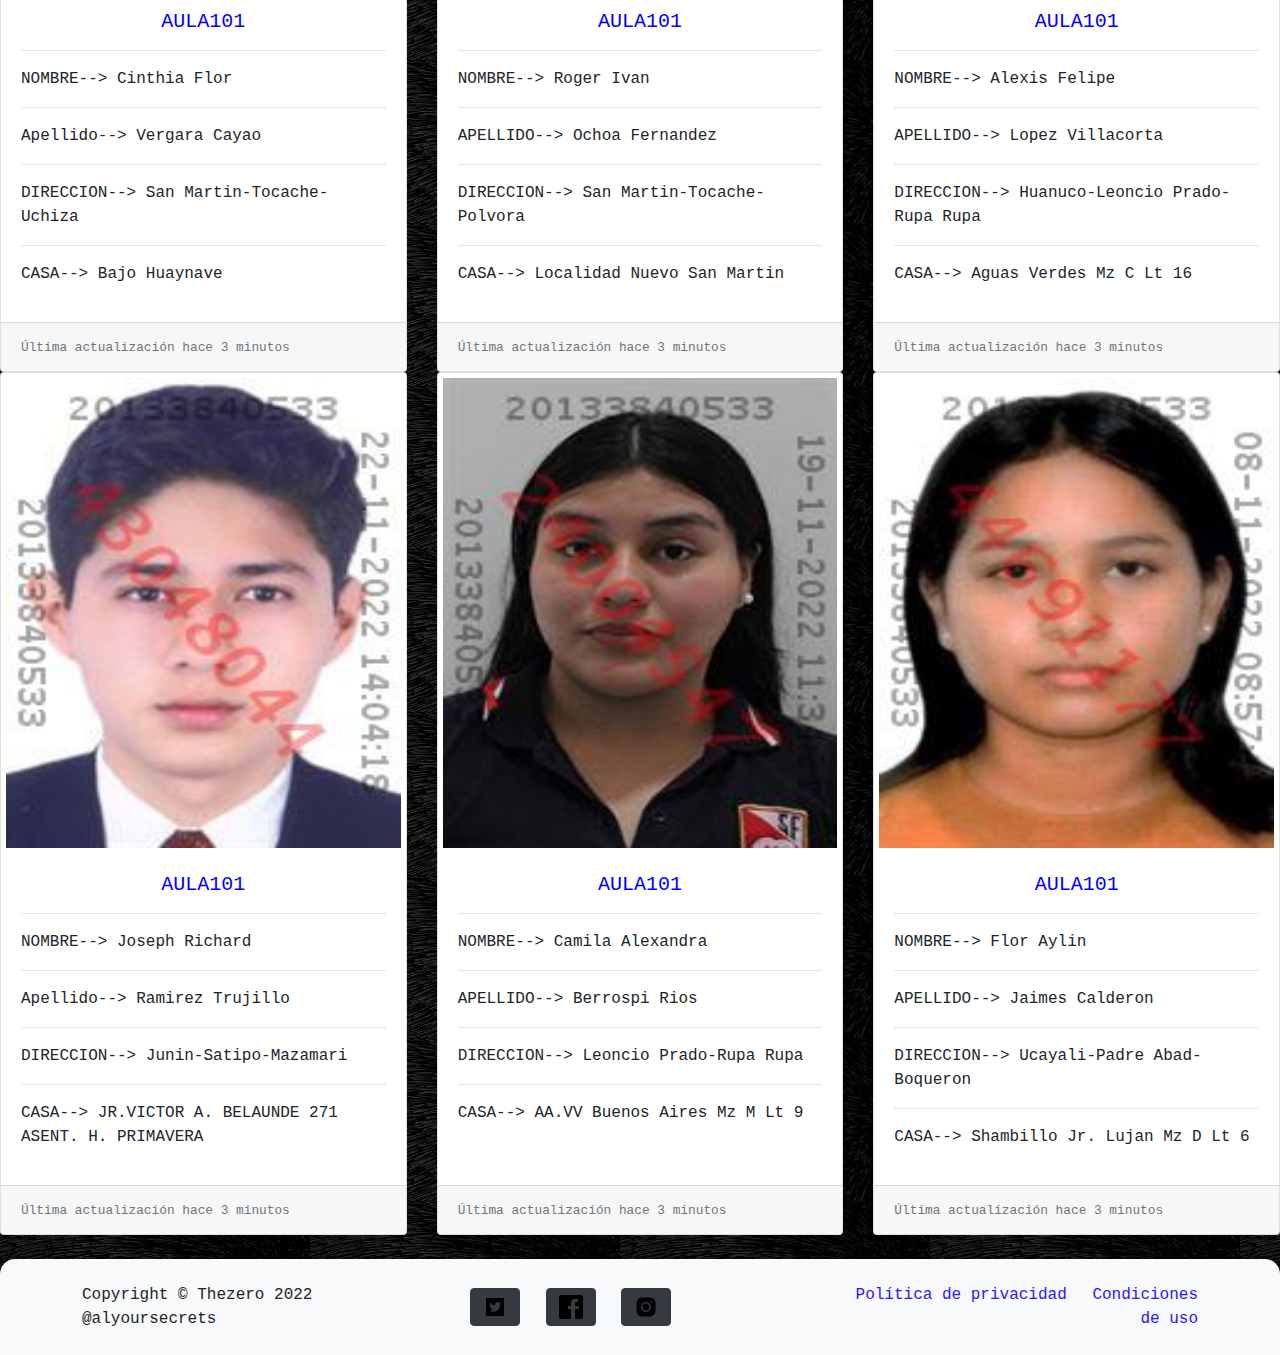
==== commit 1d31953b: "Add files via upload" ====
--- a/index3.html
+++ b/index3.html
@@ -337,6 +337,73 @@
     </div>
   </div>
   <!--Aqui termina la cuarta fila-->
+  <!--###############################################################################-->
+  <!--Aqui empieza la quinta fila-->
+  <div class="card-deck">
+    <div class="card">
+      <a href="#" FRAMEBORDER=0 MARGINWIDTH=0 MARGINHEIGHT=0 SCROLLING=NO
+        WIDTH=640 HEIGHT=360 allowfullscreen aria-controls=""><img src="img/joseph.jpg" class="card-img-top"
+          alt="..."></a>
+      <div class="card-body">
+        <h5 class="card-title"><center>AULA101</center></h5>
+        <p class="card-text">
+          <hr>
+          NOMBRE--> Joseph Richard
+          <hr>
+          Apellido--> Ramirez Trujillo
+          <hr>
+          DIRECCION--> Junin-Satipo-Mazamari
+          <hr>
+          CASA--> JR.VICTOR A. BELAUNDE 271 ASENT. H. PRIMAVERA
+        </p>
+      </div>
+      <div class="card-footer">
+        <small class="text-muted">Última actualización hace 3 minutos</small>
+      </div>
+    </div>
+    <div class="card">
+      <a href="#" FRAMEBORDER=0 MARGINWIDTH=0 MARGINHEIGHT=0 SCROLLING=NO
+        WIDTH=640 HEIGHT=360 allowfullscreen aria-controls=""><img src="img/camila.jpg" class="card-img-top"
+          alt="..."></a>
+      <div class="card-body">
+        <h5 class="card-title" style="translate: no;"><center>AULA101</center></h5>
+        <p class="card-text">
+          <hr>
+          NOMBRE--> Camila Alexandra
+          <hr>
+          APELLIDO--> Berrospi Rios
+          <hr>
+          DIRECCION--> Leoncio Prado-Rupa Rupa
+          <hr>
+          CASA--> AA.VV Buenos Aires Mz M Lt 9
+        </p>
+      </div>
+      <div class="card-footer">
+        <small class="text-muted">Última actualización hace 3 minutos</small>
+      </div>
+    </div>
+    <div class="card">
+      <a href="#" FRAMEBORDER=0 MARGINWIDTH=0 MARGINHEIGHT=0 SCROLLING=NO
+        WIDTH=640 HEIGHT=360 allowfullscreen><img src="img/aylin.jpg" class="card-img-top" alt="..."></a>
+      <div class="card-body">
+        <h5 class="card-title"><center>AULA101</center></h5>
+        <p class="card-text">
+          <hr>
+          NOMBRE--> Flor Aylin
+          <hr>
+          APELLIDO--> Jaimes Calderon
+          <hr>
+          DIRECCION--> Ucayali-Padre Abad-Boqueron
+          <hr>
+          CASA--> Shambillo Jr. Lujan Mz D Lt 6
+        </p>
+      </div>
+      <div class="card-footer">
+        <small class="text-muted">Última actualización hace 3 minutos</small>
+      </div>
+    </div>
+  </div>
+  <!--Aqui termina la quinta fila-->
   <br>
   <!-- Footer-->
   <footer class="footer py-4 footer-light bg-light" style="border-top-left-radius: 15px;border-top-right-radius: 15px;">
